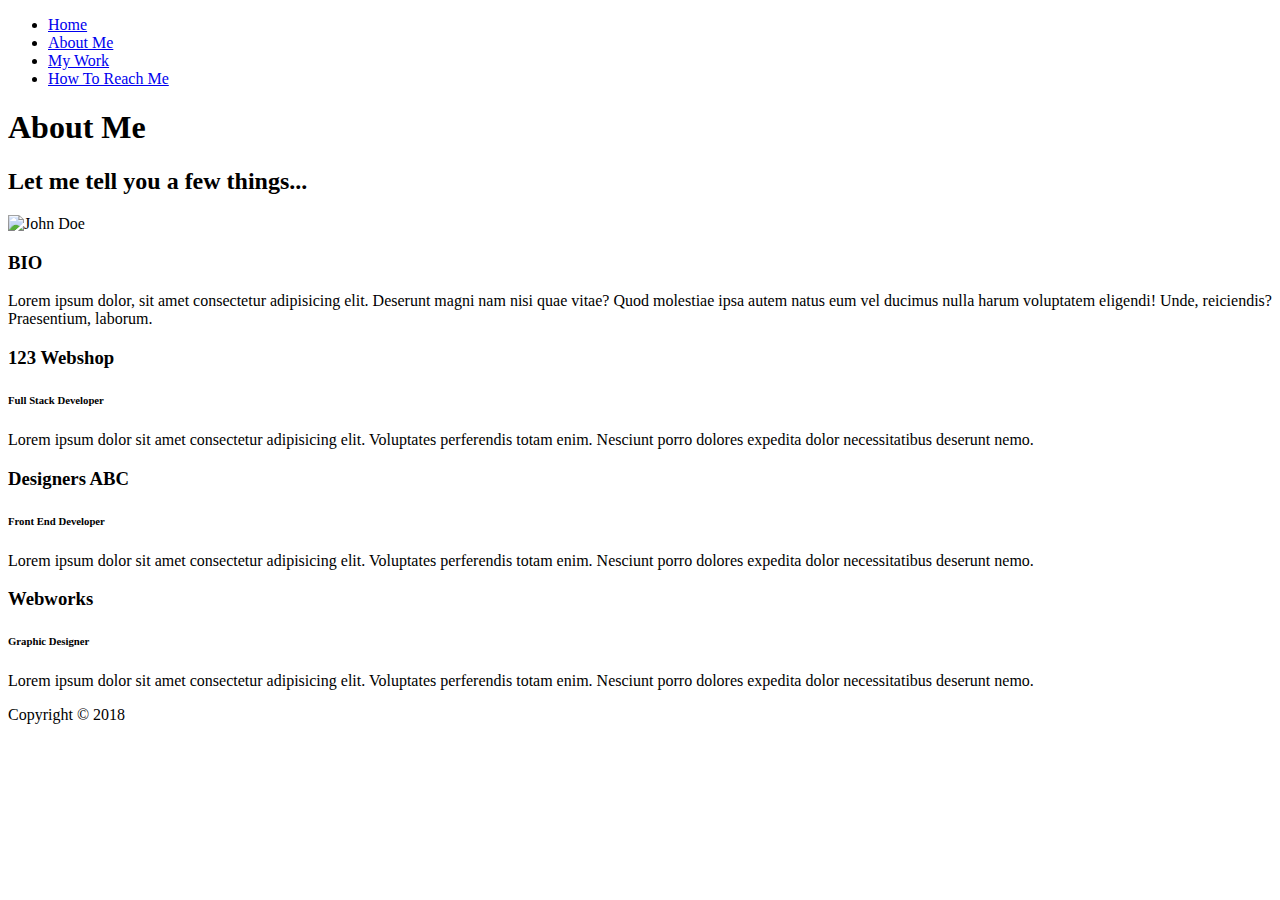
==== about.html @ c0182b63 "new test" ====
<!DOCTYPE html>
<html lang="en">

<head>
  <meta charset="UTF-8">
  <meta name="viewport" content="width=device-width, initial-scale=1.0">
  <meta http-equiv="X-UA-Compatible" content="ie=edge">
  <link rel="stylesheet" href="https://use.fontawesome.com/releases/v5.2.0/css/all.css" integrity="sha384-hWVjflwFxL6sNzntih27bfxkr27PmbbK/iSvJ+a4+0owXq79v+lsFkW54bOGbiDQ"
    crossorigin="anonymous">

  <link rel="stylesheet" href="css/main.css">
  <title>About Me</title>
</head>

<body>
  <header>
    <div class="menu-btn">
      <div class="btn-line"></div>
      <div class="btn-line"></div>
      <div class="btn-line"></div>
    </div>

    <nav class="menu">
      <div class="menu-branding">
        <div class="portrait"></div>
      </div>
      <ul class="menu-nav">
        <li class="nav-item">
          <a href="index.html" class="nav-link">
            Home
          </a>
        </li>
        <li class="nav-item current">
          <a href="about.html" class="nav-link">
            About Me
          </a>
        </li>
        <li class="nav-item">
          <a href="work.html" class="nav-link">
            My Work
          </a>
        </li>
        <li class="nav-item">
          <a href="contact.html" class="nav-link">
            How To Reach Me
          </a>
        </li>
      </ul>
    </nav>
  </header>

  <main id="about">
    <h1 class="lg-heading">
      About
      <span class="text-secondary">Me</span>
    </h1>
    <h2 class="sm-heading">
      Let me tell you a few things...
    </h2>
    <div class="about-info">
      <img src="img/portrait.jpg" alt="John Doe" class="bio-image">

      <div class="bio">
        <h3 class="text-secondary">BIO</h3>
        <p>Lorem ipsum dolor, sit amet consectetur adipisicing elit. Deserunt magni nam nisi quae vitae? Quod molestiae ipsa
          autem natus eum vel ducimus nulla harum voluptatem eligendi! Unde, reiciendis? Praesentium, laborum.</p>
      </div>

      <div class="job job-1">
        <h3>123 Webshop</h3>
        <h6>Full Stack Developer</h6>
        <p>Lorem ipsum dolor sit amet consectetur adipisicing elit. Voluptates perferendis totam enim. Nesciunt porro dolores
          expedita dolor necessitatibus deserunt nemo.</p>
      </div>

      <div class="job job-2">
        <h3>Designers ABC</h3>
        <h6>Front End Developer</h6>
        <p>Lorem ipsum dolor sit amet consectetur adipisicing elit. Voluptates perferendis totam enim. Nesciunt porro dolores
          expedita dolor necessitatibus deserunt nemo.</p>
      </div>

      <div class="job job-3">
        <h3>Webworks</h3>
        <h6>Graphic Designer</h6>
        <p>Lorem ipsum dolor sit amet consectetur adipisicing elit. Voluptates perferendis totam enim. Nesciunt porro dolores
          expedita dolor necessitatibus deserunt nemo.</p>
      </div>
    </div>
  </main>

  <footer id="main-footer">
    Copyright &copy; 2018
  </footer>

  <script src="js/main.js"></script>
</body>

</html>
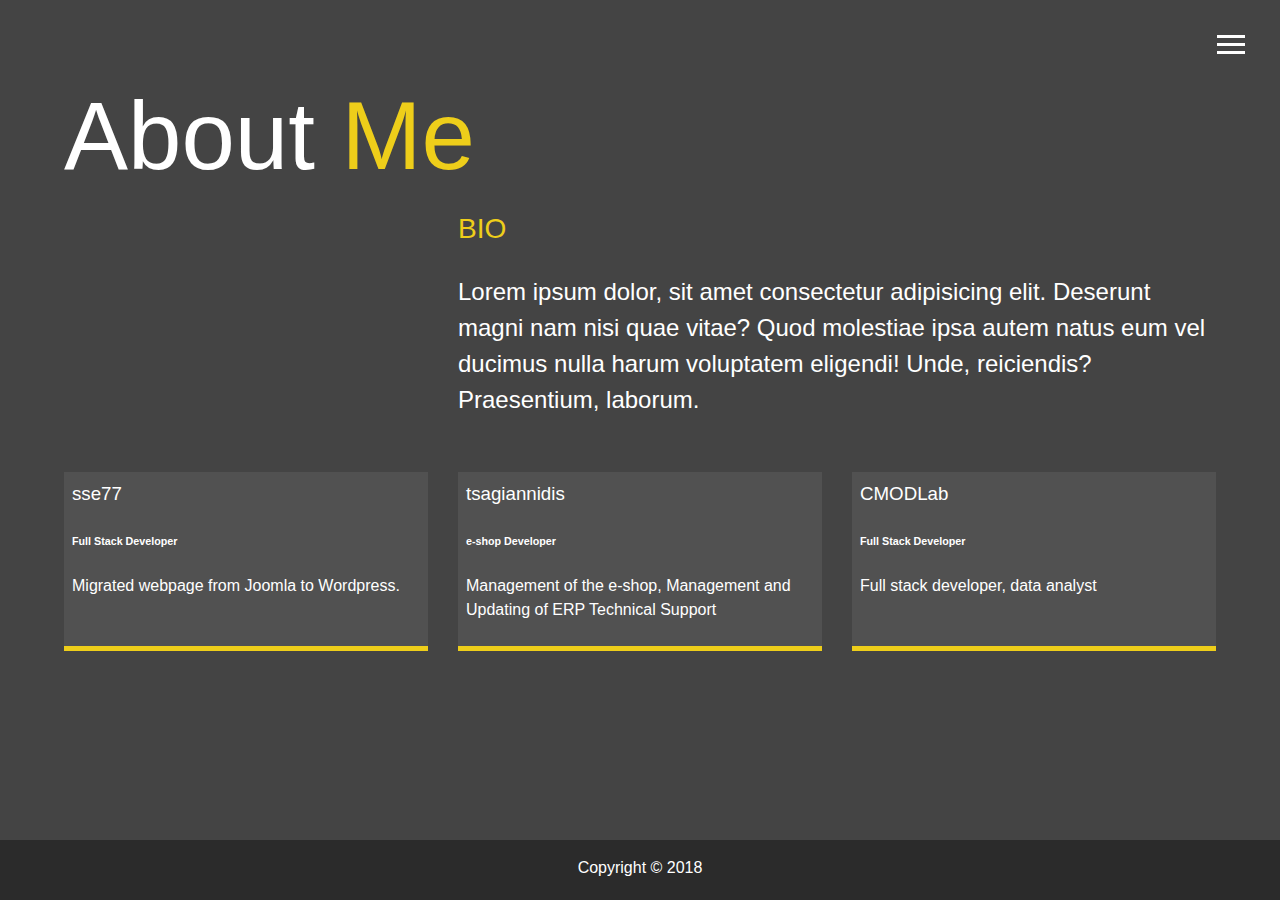
==== commit da682b89: "more changes" ====
--- a/about.html
+++ b/about.html
@@ -36,11 +36,6 @@
           </a>
         </li>
         <li class="nav-item">
-          <a href="work.html" class="nav-link">
-            My Work
-          </a>
-        </li>
-        <li class="nav-item">
           <a href="contact.html" class="nav-link">
             How To Reach Me
           </a>
@@ -54,11 +49,8 @@
       About
       <span class="text-secondary">Me</span>
     </h1>
-    <h2 class="sm-heading">
-      Let me tell you a few things...
-    </h2>
     <div class="about-info">
-      <img src="img/portrait.jpg" alt="John Doe" class="bio-image">
+      
 
       <div class="bio">
         <h3 class="text-secondary">BIO</h3>
@@ -67,24 +59,21 @@
       </div>
 
       <div class="job job-1">
-        <h3>123 Webshop</h3>
+        <h3>sse77</h3>
         <h6>Full Stack Developer</h6>
-        <p>Lorem ipsum dolor sit amet consectetur adipisicing elit. Voluptates perferendis totam enim. Nesciunt porro dolores
-          expedita dolor necessitatibus deserunt nemo.</p>
+        <p>Migrated webpage from Joomla to Wordpress. </p>
       </div>
 
       <div class="job job-2">
-        <h3>Designers ABC</h3>
-        <h6>Front End Developer</h6>
-        <p>Lorem ipsum dolor sit amet consectetur adipisicing elit. Voluptates perferendis totam enim. Nesciunt porro dolores
-          expedita dolor necessitatibus deserunt nemo.</p>
+        <h3>tsagiannidis</h3>
+        <h6>e-shop Developer</h6>
+        <p>Management of the e-shop, Management and Updating of ERP Technical Support</p>
       </div>
 
       <div class="job job-3">
-        <h3>Webworks</h3>
-        <h6>Graphic Designer</h6>
-        <p>Lorem ipsum dolor sit amet consectetur adipisicing elit. Voluptates perferendis totam enim. Nesciunt porro dolores
-          expedita dolor necessitatibus deserunt nemo.</p>
+        <h3>CMODLab</h3>
+        <h6>Full Stack Developer</h6>
+        <p>Full stack developer, data analyst</p>
       </div>
     </div>
   </main>
--- a/css/main.css
+++ b/css/main.css
@@ -0,0 +1,282 @@
+.menu-btn {
+  position: absolute;
+  z-index: 3;
+  right: 35px;
+  top: 35px;
+  cursor: pointer;
+  transition: all 0.5s ease-out; }
+  .menu-btn .btn-line {
+    width: 28px;
+    height: 3px;
+    margin: 0 0 5px 0;
+    background: #fff;
+    transition: all 0.5s ease-out; }
+  .menu-btn.close {
+    transform: rotate(180deg); }
+    .menu-btn.close .btn-line:nth-child(1) {
+      transform: rotate(45deg) translate(5px, 5px); }
+    .menu-btn.close .btn-line:nth-child(2) {
+      opacity: 0; }
+    .menu-btn.close .btn-line:nth-child(3) {
+      transform: rotate(-45deg) translate(7px, -6px); }
+
+.menu {
+  position: fixed;
+  top: 0;
+  width: 100%;
+  opacity: 0.9;
+  visibility: hidden; }
+  .menu.show {
+    visibility: visible; }
+  .menu-branding, .menu-nav {
+    display: flex;
+    flex-flow: column wrap;
+    align-items: center;
+    justify-content: center;
+    float: left;
+    width: 50%;
+    height: 100vh;
+    overflow: hidden; }
+  .menu-nav {
+    margin: 0;
+    padding: 0;
+    background: #373737;
+    list-style: none;
+    transform: translate3d(0, -100%, 0);
+    transition: all 0.5s ease-out; }
+    .menu-nav.show {
+      transform: translate3d(0, 0, 0); }
+  .menu-branding {
+    background: #444;
+    transform: translate3d(0, 100%, 0);
+    transition: all 0.5s ease-out; }
+    .menu-branding.show {
+      transform: translate3d(0, 0, 0); }
+    .menu-branding .portrait {
+      width: 250px;
+      height: 250px;
+      background: url("../img/portrait.jpg");
+      border-radius: 50%;
+      border: solid 3px #eece1a; }
+  .menu .nav-item {
+    transform: translate3d(600px, 0, 0);
+    transition: all 0.5s ease-out; }
+    .menu .nav-item.show {
+      transform: translate3d(0, 0, 0); }
+    .menu .nav-item.current > a {
+      color: #eece1a; }
+  .menu .nav-link {
+    display: inline-block;
+    position: relative;
+    font-size: 40px;
+    text-transform: uppercase;
+    padding: 1rem 0;
+    font-weight: 300;
+    color: #fff;
+    text-decoration: none;
+    transition: all 0.5s ease-out; }
+    .menu .nav-link:hover {
+      color: chartreuse;
+        transform: scale(1.25)
+}
+
+.nav-item:nth-child(1) {
+  transition-delay: 0.1s; }
+
+.nav-item:nth-child(2) {
+  transition-delay: 0.2s; }
+
+.nav-item:nth-child(3) {
+  transition-delay: 0.3s; }
+
+.nav-item:nth-child(4) {
+  transition-delay: 0.4s; }
+
+* {
+  box-sizing: border-box; }
+
+body {
+  background: #444;
+  color: #fff;
+  height: 100%;
+  margin: 0;
+  font-family: 'Segoe UI', Tahoma, Geneva, Verdana, sans-serif;
+  line-height: 1.5; }
+  body#bg-img {
+    background: url(../img/background.jpg);
+    background: rgba(68, 68, 68, 0.9), url(../img/background.jpg);
+    background-attachment: fixed;
+    background-size: cover; } 
+
+h1,
+h2,
+h3 {
+  margin: 0;
+  font-weight: 400; }
+  h1.lg-heading,
+  h2.lg-heading,
+  h3.lg-heading {
+    font-size: 6rem; }
+  h1.sm-heading,
+  h2.sm-heading,
+  h3.sm-heading {
+    margin-bottom: 2rem;
+    padding: 0.2rem 1rem;
+    background: rgba(73, 73, 73, 0.5); }
+
+a {
+  color: #fff;
+  text-decoration: none; }
+
+header {
+  position: fixed;
+  z-index: 2;
+  width: 100%; }
+
+.text-secondary {
+  color: #eece1a; }
+
+main {
+  padding: 4rem;
+  min-height: calc(100vh - 60px); }
+  main .icons {
+    margin-top: 1rem; }
+    main .icons a {
+      padding: 0.4rem; }
+      main .icons a:hover {
+        color: #eece1a;
+        transition: all 0.5s ease-out; }
+  main#home {
+    overflow: hidden; }
+    main#home h1 {
+      margin-top: 20vh; }
+
+.about-info {
+  display: grid;
+  grid-gap: 30px;
+  grid-template-areas: 'bioimage bio bio' 'job1 job2 job3';
+  grid-template-columns: repeat(3, 1fr); }
+  .about-info .bio-image {
+    grid-area: bioimage;
+    margin: auto;
+    border-radius: 50%;
+    border: #eece1a 3px solid; }
+  .about-info .bio {
+    grid-area: bio;
+    font-size: 1.5rem; }
+  .about-info .job-1 {
+    grid-area: job1; }
+  .about-info .job-2 {
+    grid-area: job2; }
+  .about-info .job-3 {
+    grid-area: job3; }
+  .about-info .job {
+    background: #515151;
+    padding: 0.5rem;
+    border-bottom: #eece1a 5px solid; }
+
+.projects {
+  display: grid;
+  grid-gap: 0.7rem;
+  grid-template-columns: repeat(3, 1fr); }
+  .projects img {
+    width: 100%;
+    border: 3px #fff solid; }
+    .projects img:hover {
+      opacity: 0.5;
+      border-color: #eece1a;
+      transition: all 0.5s ease-out; }
+
+.boxes {
+  display: flex;
+  flex-wrap: wrap;
+  justify-content: space-evenly;
+  align-items: center;
+  margin-top: 1rem; }
+  .boxes div {
+    font-size: 2rem;
+    border: 3px #fff solid;
+    padding: 1.5rem 2.5rem;
+    margin-bottom: 3rem;
+    transition: all 0.5s ease-out; }
+    .boxes div:hover {
+      padding: 0.5rem 1.5rem;
+      background: #eece1a;
+      color: #000; }
+      .boxes div:hover span {
+        color: #000; }
+
+.btn, .btn-dark, .btn-light {
+  display: block;
+  padding: 0.5rem 1rem;
+  border: 0;
+  margin-bottom: 0.3rem; }
+  .btn:hover, .btn-dark:hover, .btn-light:hover {
+    background: #eece1a;
+    color: #000; }
+
+.btn-dark {
+  background: black;
+  color: #fff; }
+
+.btn-light {
+  background: #c4c4c4;
+  color: #333; }
+
+#main-footer {
+  text-align: center;
+  padding: 1rem;
+  background: #2b2b2b;
+  color: #fff;
+  height: 60px; }
+
+@media screen and (min-width: 1171px) {
+  .projects {
+    grid-template-columns: repeat(4, 1fr); } }
+
+@media screen and (min-width: 769px) and (max-width: 1170px) {
+  .projects {
+    grid-template-columns: repeat(3, 1fr); } }
+
+@media screen and (max-width: 768px) {
+  main {
+    align-items: center;
+    text-align: center; }
+    main .lg-heading {
+      line-height: 1;
+      margin-bottom: 1rem; }
+  ul.menu-nav,
+  div.menu-branding {
+    float: none;
+    width: 100%;
+    min-height: 0; }
+    ul.menu-nav.show,
+    div.menu-branding.show {
+      transform: translate3d(0, 0, 0); }
+  .menu-nav {
+    height: 75vh;
+    transform: translate3d(-100%, 0, 0);
+    font-size: 24px; }
+  .menu-branding {
+    height: 25vh;
+    transform: translate3d(100%, 0, 0); }
+    .menu-branding .portrait {
+      background: url("../img/portrait_small.jpg");
+      width: 150px;
+      height: 150px; }
+  .about-info {
+    grid-template-areas: 'bioimage' 'bio' 'job1' 'job2' 'job3';
+    grid-template-columns: 1fr; }
+  .projects {
+    grid-template-columns: repeat(2, 1fr); } }
+
+@media screen and (max-width: 500px) {
+  main {
+    padding: 2rem; }
+    main #home h1 {
+      margin-top: 10vh; }
+    main .lg-heading {
+      margin-top: 1rem;
+      font-size: 5rem; }
+  .projects {
+    grid-template-columns: 1fr; } }
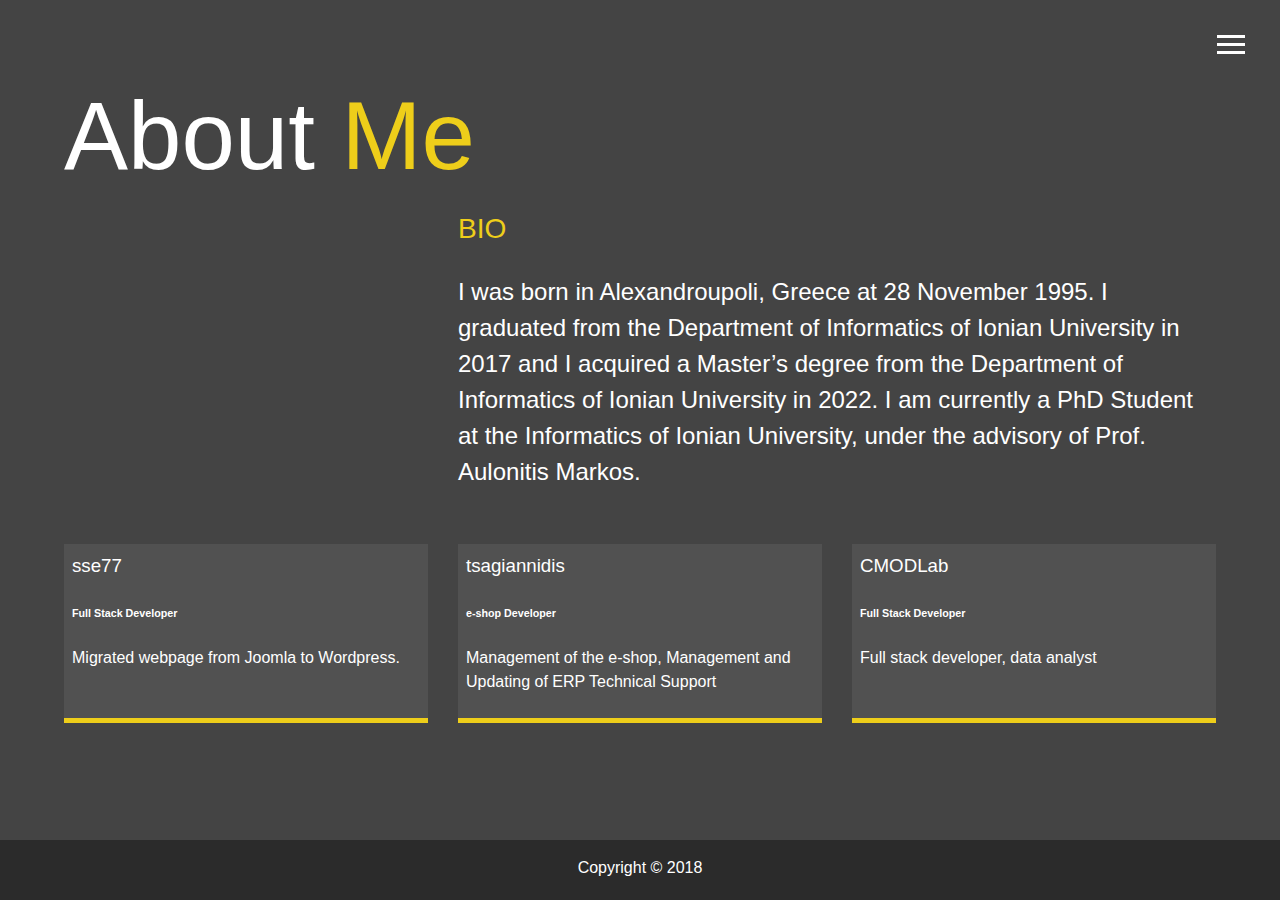
==== commit 8b8efb62: "edit about" ====
--- a/about.html
+++ b/about.html
@@ -5,8 +5,8 @@
   <meta charset="UTF-8">
   <meta name="viewport" content="width=device-width, initial-scale=1.0">
   <meta http-equiv="X-UA-Compatible" content="ie=edge">
-  <link rel="stylesheet" href="https://use.fontawesome.com/releases/v5.2.0/css/all.css" integrity="sha384-hWVjflwFxL6sNzntih27bfxkr27PmbbK/iSvJ+a4+0owXq79v+lsFkW54bOGbiDQ"
-    crossorigin="anonymous">
+  <link rel="stylesheet" href="https://use.fontawesome.com/releases/v5.2.0/css/all.css"
+    integrity="sha384-hWVjflwFxL6sNzntih27bfxkr27PmbbK/iSvJ+a4+0owXq79v+lsFkW54bOGbiDQ" crossorigin="anonymous">
 
   <link rel="stylesheet" href="css/main.css">
   <title>About Me</title>
@@ -50,12 +50,15 @@
       <span class="text-secondary">Me</span>
     </h1>
     <div class="about-info">
-      
+
 
       <div class="bio">
         <h3 class="text-secondary">BIO</h3>
-        <p>Lorem ipsum dolor, sit amet consectetur adipisicing elit. Deserunt magni nam nisi quae vitae? Quod molestiae ipsa
-          autem natus eum vel ducimus nulla harum voluptatem eligendi! Unde, reiciendis? Praesentium, laborum.</p>
+        <p>I was born in Alexandroupoli, Greece at 28 November 1995. I graduated from the Department of Informatics of Ionian
+          University in 2017 and I acquired a Master’s degree from the Department of Informatics of Ionian
+          University in 2022. I am currently a PhD Student at the Informatics of Ionian
+          University, under the advisory of
+          Prof. Aulonitis Markos.</p>
       </div>
 
       <div class="job job-1">
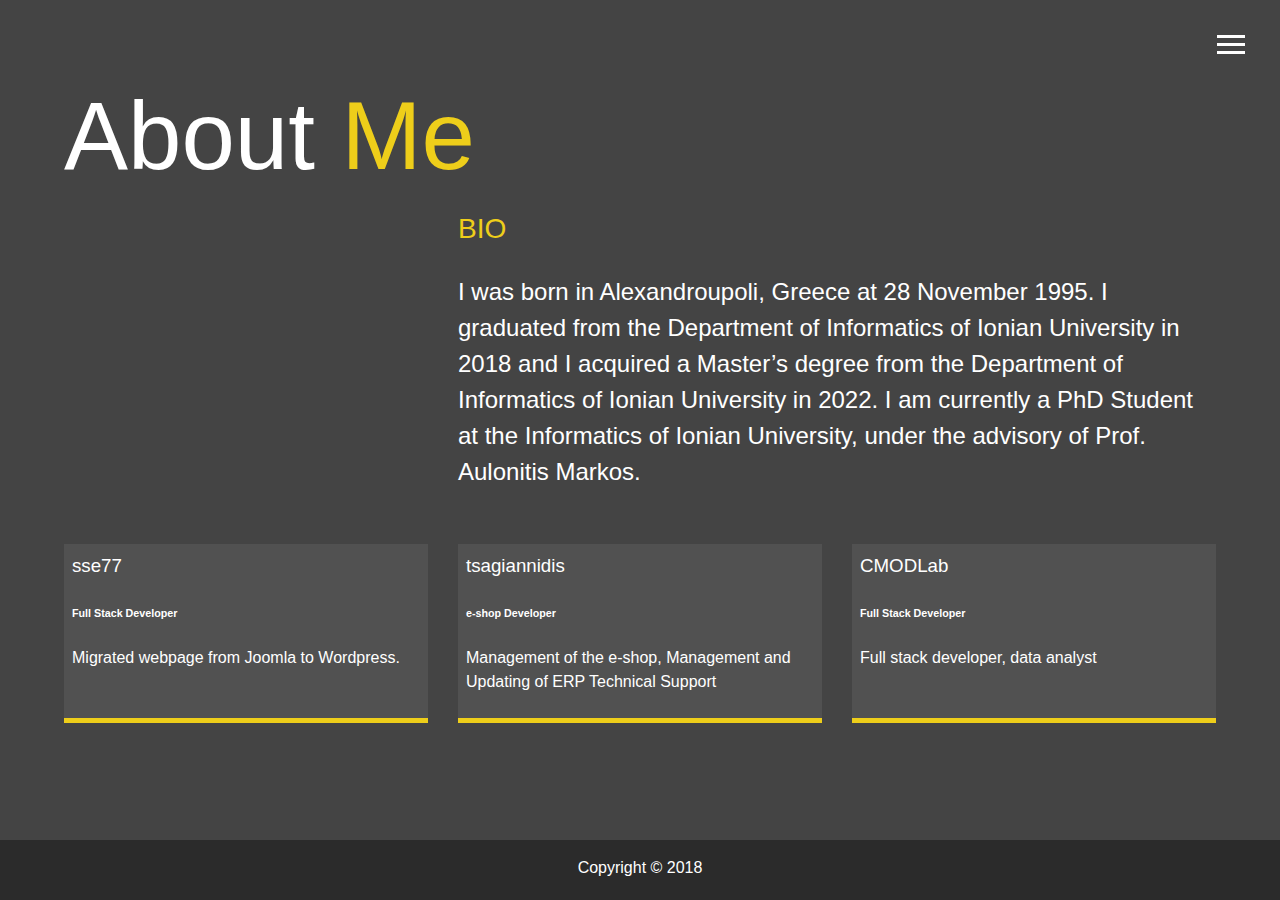
==== commit 3b44350a: "io" ====
--- a/about.html
+++ b/about.html
@@ -22,7 +22,7 @@
 
     <nav class="menu">
       <div class="menu-branding">
-        <div class="portrait"></div>
+        
       </div>
       <ul class="menu-nav">
         <li class="nav-item">
@@ -55,7 +55,7 @@
       <div class="bio">
         <h3 class="text-secondary">BIO</h3>
         <p>I was born in Alexandroupoli, Greece at 28 November 1995. I graduated from the Department of Informatics of Ionian
-          University in 2017 and I acquired a Master’s degree from the Department of Informatics of Ionian
+          University in 2018 and I acquired a Master’s degree from the Department of Informatics of Ionian
           University in 2022. I am currently a PhD Student at the Informatics of Ionian
           University, under the advisory of
           Prof. Aulonitis Markos.</p>
